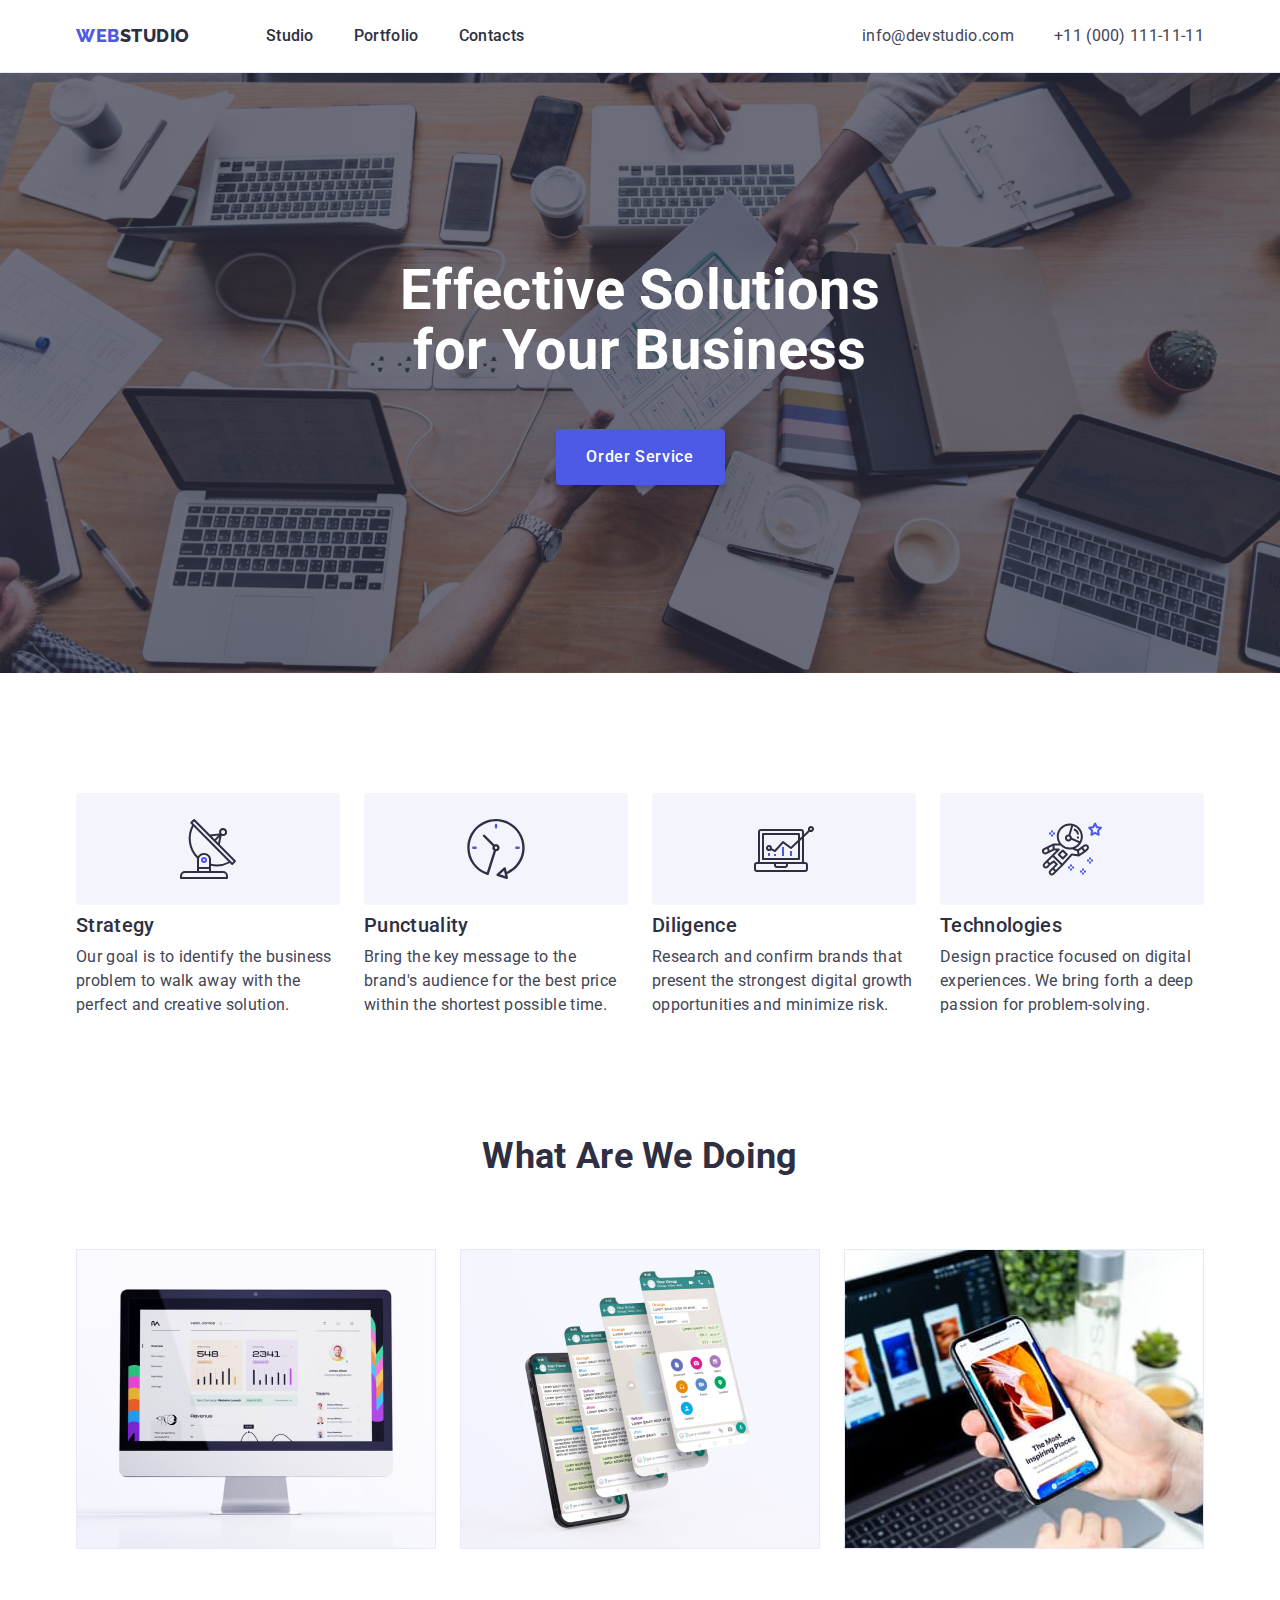
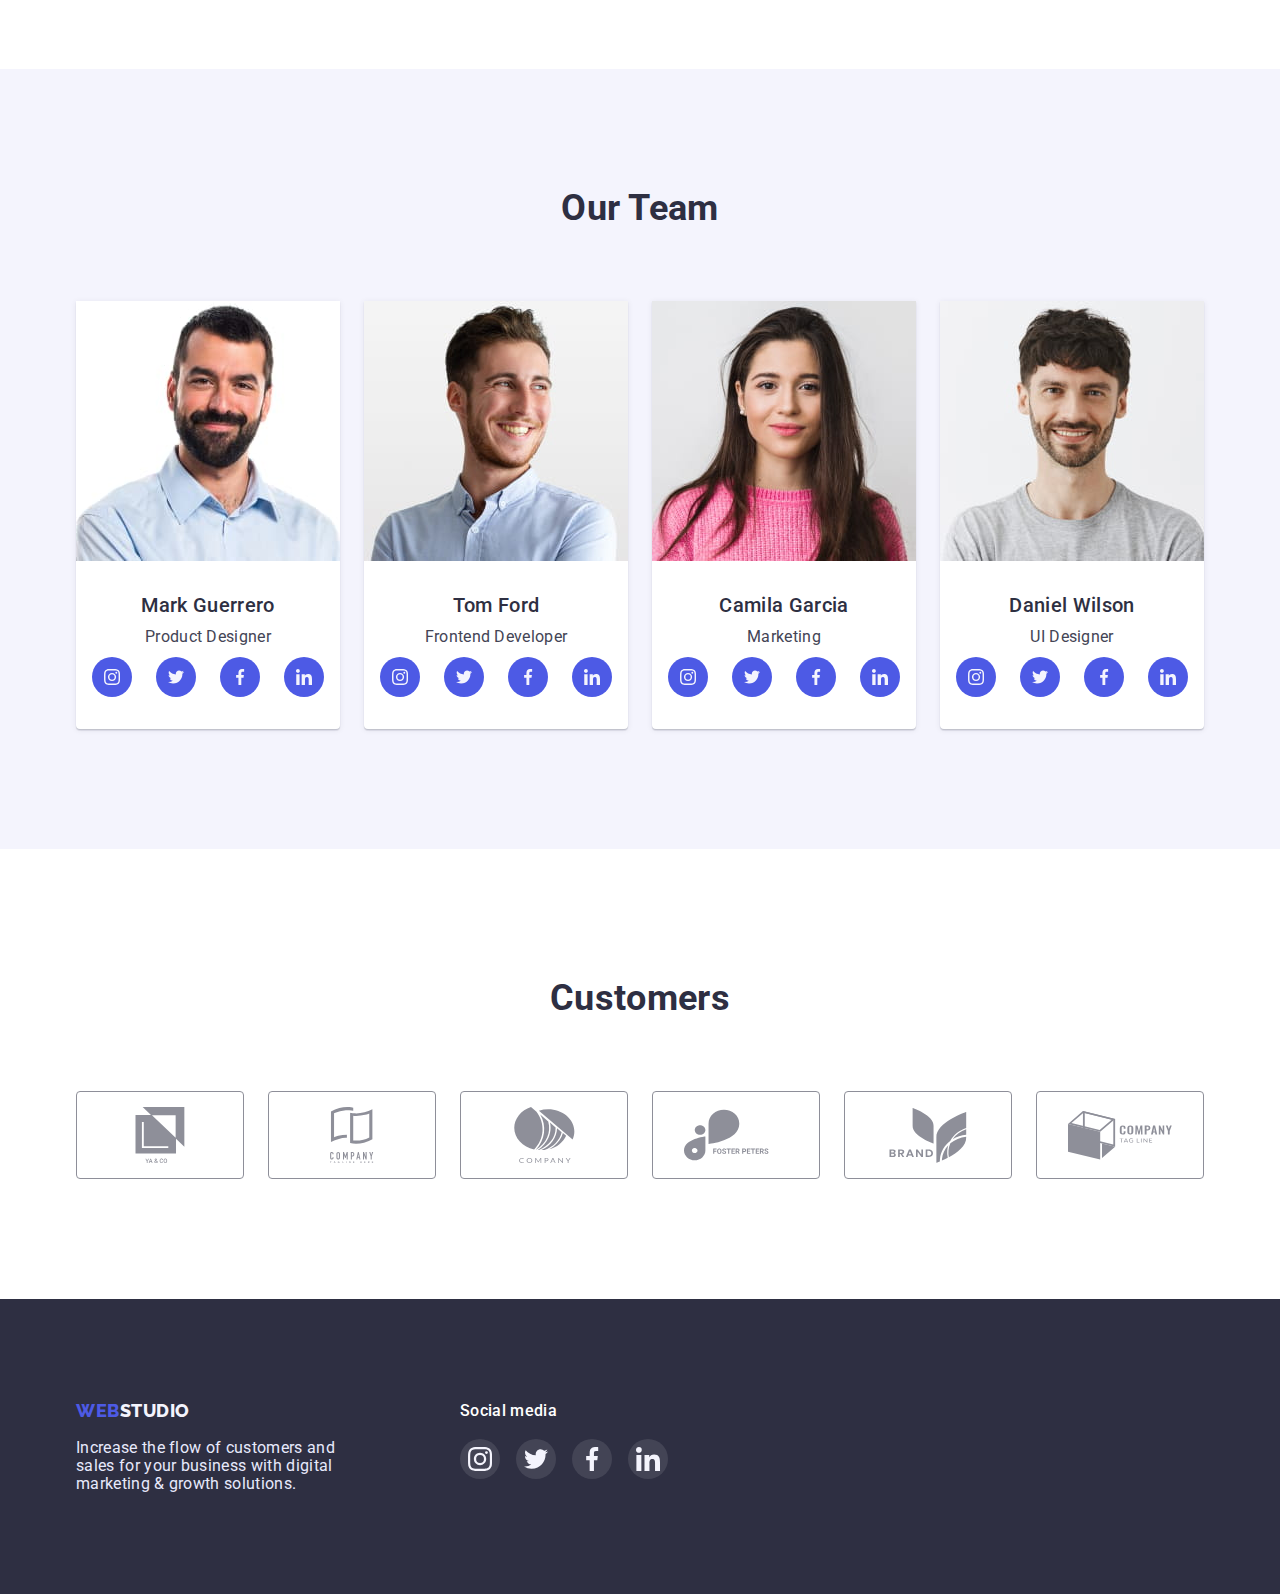
==== index.html @ 48ded7da "fix" ====
<!DOCTYPE html>
<html lang="en">
  <head>
    <meta charset="UTF-8" />
    <meta http-equiv="X-UA-Compatible" content="IE=edge" />
    <meta name="viewport" content="width=device-width, initial-scale=1.0" />
    <meta name="description" content="" />
    <title>Web studio</title>
    <!-- Fonts -->
    <link rel="preconnect" href="https://fonts.googleapis.com" />
    <link rel="preconnect" href="https://fonts.gstatic.com" crossorigin />
    <link
      href="https://fonts.googleapis.com/css2?family=Raleway:wght@800&family=Roboto:wght@400;500;700;900&display=swap"
      rel="stylesheet"
    />
    <!-- Normalizer -->
    <link href="
        https://cdn.jsdelivr.net/npm/modern-normalize@1.1.0/modern-normalize.min.css
        " rel="stylesheet">
    </link>
    <!-- Styles -->
    <link rel="stylesheet" href="./css/styles.css" />
  </head>
  <body>
    <header class="header">
      <div class="header-container container">
      <a class="header-logo logo-link" href="./index.html"
        ><span class="logo-web">web</span>studio</a
        >

      <nav class="header-nav">
        <ul class="header-list list">
          <li class="header-item">
            <a class="header-link link" href="">Studio</a>
          </li>
          <li class="header-item">
            <a class="header-link link" href="./portfolio.html">Portfolio</a>
          </li>
          <li class="header-item">
            <a class="header-link link" href="">Contacts</a>
          </li>
        </ul>
      </nav>
      <address>
        <ul class="address-list list">
          <li class="address-item">
            <a class="header-contact link" href="mail:info@devstudio.com"
              >info@devstudio.com</a
            >
          </li>
          <li class="address-item">
            <a class="header-contact link" href="tel:+110001111111"
              >+11 (000) 111-11-11</a
            >
          </li>
        </ul>
      </address>
      </div>
    </header>
    <main>
      <!-- Hero section -->
      <section class="hero-section">
        <div class="hero-container container">
        <h1 class="hero-title">Effective Solutions for Your Business</h1>
        <button class="hero-button btn" type="button">Order Service</button>
        </div>
      </section>
      <!-- about us -->
      <section class="about-us">
        <div class="about-container container">
        <ul class="about-us-list list list">
          <li class="about-us-item">
            <div class="about-us-bg">
              <svg class="about-us-svg" width="60" height="64">
                <use href="./images/icons.svg#antenna"></use>
              </svg>
            </div>
            <h3 class="list-title">Strategy</h3>
            <p class="list-text">
              Our goal is to identify the business problem to walk away with the
              perfect and creative solution.
            </p>
          </li>
          <li class="about-us-item">
            <div class="about-us-bg">
              <svg class="about-us-svg" width="60" height="64">
                <use href="./images/icons.svg#clock"></use>
              </svg>
            </div>
            <h3 class="list-title">Punctuality</h3>
            <p class="list-text">
              Bring the key message to the brand's audience for the best price
              within the shortest possible time.
            </p>
          </li>
          <li class="about-us-item">
            <div class="about-us-bg">
              <svg class="about-us-svg" width="60" height="64">
                <use href="./images/icons.svg#diagram"></use>
              </svg>
            </div>
            <h3 class="list-title">Diligence</h3>
            <p class="list-text">
              Research and confirm brands that present the strongest digital
              growth opportunities and minimize risk.
            </p>
          </li>
          <li class="about-us-item">
            <div class="about-us-bg">
              <svg class="about-us-svg" width="60" height="64">
                <use href="./images/icons.svg#astronaut"></use>
              </svg>
            </div>
            <h3 class="list-title">Technologies</h3>
            <p class="list-text">
              Design practice focused on digital experiences. We bring forth a
              deep passion for problem-solving.
            </p>
          </li>
        </ul>
        </div>
      </section>
      <!-- What are we doing -->
      <section class="wwd">
        <div class="wwd-container container">
        <h2 class="wwd-title">What are we doing</h2>
        <ul class="wwd-list list">
          <li class="wwd-item">
            <img
              src="./images/rectangle71(1).jpg"
              alt="computer monitor"
              width="360"
              height="300"
            />
          </li>
          <li class="wwd-item">
            <img
              src="./images/rectangle71(2).jpg"
              alt="telephone screen"
              width="360"
              height="300"
            />
          </li>
          <li class="wwd-item">
            <img
              src="./images/rectangle71(3).jpg"
              alt="hand is holding iphone"
              width="360"
              height="300"
            />
          </li>
        </ul>
        </div>
      </section>
      <!-- Our team -->
      <section class="team">
        <div class="team-container container">
        <h2 class="team-title">Our Team</h2>
        <ul class="team-list list">
          <li class="team-item">
            <img class="team-img"
              src="./images/marj.jpg"
              alt="a man with beard"
              width="264"
              height="260"
            />
             <div class="team-textbox">
            <h3 class="team-item-title">Mark Guerrero</h3>
            <p class="team-item-text">Product Designer</p>
                        <ul class="media-list list">
                          <li class="media-item">
                            <a class="team-media link" href="" rel="noopener noreferrer" aria-label="instagram link">
                              <svg class="media-svg" width="16" height="16">
                                <use href="./images/icons.svg#instagram"></use>
                              </svg>
                            </a>
                          </li>
                          <li class="media-item">
                          <a class="team-media link" href="" rel="noopener noreferrer" aria-label="instagram link">
                              <svg class="media-svg" width="16" height="16">
                                <use href="./images/icons.svg#twitter"></use>
                              </svg>
                          </a>
                          </li>
                          <li class="media-item">
                            <a class="team-media link" href="" rel="noopener noreferrer" aria-label="instagram link">
                              <svg class="media-svg" width="16" height="16">
                                <use href="./images/icons.svg#facebook"></use>
                              </svg>
                            </a>
                          </li>
                          <li class="media-item">
                            <a class="team-media link" href="" rel="noopener noreferrer" aria-label="instagram link">
                              <svg class="media-svg" width="16" height="16">
                                <use href="./images/icons.svg#linkedin"></use>
                              </svg>
                            </a>
                          </li>
                        </ul>
            </div>
          </li>
          <li class="team-item">
            <img class="team-img"
              src="./images/tom.jpg"
              alt="ordinary man"
              width="264"
              height="260"
            />
            <div class="team-textbox">
            <h3 class="team-item-title">Tom Ford</h3>
            <p class="team-item-text">Frontend Developer</p>
                        <ul class="media-list list">
                          <li class="media-item">
                            <a class="team-media link" href="" rel="noopener noreferrer" aria-label="instagram link">
                              <svg class="media-svg" width="16" height="16">
                                <use href="./images/icons.svg#instagram"></use>
                              </svg>
                            </a>
                          </li>
                          <li class="media-item">
                            <a class="team-media link" href="" rel="noopener noreferrer" aria-label="instagram link">
                              <svg class="media-svg" width="16" height="16">
                                <use href="./images/icons.svg#twitter"></use>
                              </svg>
                            </a>
                          </li>
                          <li class="media-item">
                            <a class="team-media link" href="" rel="noopener noreferrer" aria-label="instagram link">
                              <svg class="media-svg" width="16" height="16">
                                <use href="./images/icons.svg#facebook"></use>
                              </svg>
                            </a>
                          </li>
                          <li class="media-item">
                            <a class="team-media link" href="" rel="noopener noreferrer" aria-label="instagram link">
                              <svg class="media-svg" width="16" height="16">
                                <use href="./images/icons.svg#linkedin"></use>
                              </svg>
                            </a>
                          </li>
                        </ul>
            </div>
          </li>
          <li class="team-item">
            <img class="team-img"
              src="./images/camila.jpg"
              alt="girl with long hair"
              width="264"
              height="260"
            />
            <div class="team-textbox">
            <h3 class="team-item-title">Camila Garcia</h3>
            <p class="team-item-text">Marketing</p>
                        <ul class="media-list list">
                          <li class="media-item">
                            <a class="team-media link" href="" rel="noopener noreferrer" aria-label="instagram link">
                              <svg class="media-svg" width="16" height="16">
                                <use href="./images/icons.svg#instagram"></use>
                              </svg>
                            </a>
                          </li>
                          <li class="media-item">
                            <a class="team-media link" href="" rel="noopener noreferrer" aria-label="instagram link">
                              <svg class="media-svg" width="16" height="16">
                                <use href="./images/icons.svg#twitter"></use>
                              </svg>
                            </a>
                          </li>
                          <li class="media-item">
                            <a class="team-media link" href="" rel="noopener noreferrer" aria-label="instagram link">
                              <svg class="media-svg" width="16" height="16">
                                <use href="./images/icons.svg#facebook"></use>
                              </svg>
                            </a>
                          </li>
                          <li class="media-item">
                            <a class="team-media link" href="" rel="noopener noreferrer" aria-label="instagram link">
                              <svg class="media-svg" width="16" height="16">
                                <use href="./images/icons.svg#linkedin"></use>
                              </svg>
                            </a>
                          </li>
                        </ul>
            </div>
          </li>
          <li class="team-item">
            <img class="team-img"
              src="./images/daniel.jpg"
              alt="man smiling"
              width="264"
              height="260"
            />
            <div class="team-textbox">
            <h3 class="team-item-title">Daniel Wilson</h3>
            <p class="team-item-text">UI Designer</p>
            <ul class="media-list list">
              <li class="media-item">
                <a class="team-media link" href="" rel="noopener noreferrer" aria-label="instagram link">
                  <svg class="media-svg" width="16" height="16">
                    <use href="./images/icons.svg#instagram"></use>
                  </svg>
                </a>
              </li>
              <li class="media-item">
                <a class="team-media link" href="" rel="noopener noreferrer" aria-label="twitter link">
                  <svg class="media-svg" width="16" height="16">
                    <use href="./images/icons.svg#twitter"></use>
                  </svg>
                  </a>
                </li>
                <li class="media-item">
                  <a class="team-media link" href="" rel="noopener noreferrer" aria-label="facebook link">
                    <svg class="media-svg" width="16" height="16">
                      <use href="./images/icons.svg#facebook"></use>
                    </svg>
                  </a>
                </li>
                <li class="media-item">
                  <a class="team-media link" href="" rel="noopener noreferrer" aria-label="linkedin link">
                    <svg class="media-svg" width="16" height="16">
                      <use href="./images/icons.svg#linkedin"></use>
                    </svg>
                  </a>
                </li>
              </ul>
            </div>
          </li>
        </ul>
        </div>
      </section>
      <section class="customers">
        <div class="customers-container container">
        <h2 class="customers-title title">customers</h2>
        <div>
          <ul class="customers-list list">
            <li class="customers-item">
                <a class="customer-link link" href="" rel="noopener noreferrer" aria-label="company link">
                 <svg class="custom-svg" width="104" height="56">
                    <use href="./images/icons.svg#group"></use>
                 </svg>
                </a>
            </li>
            <li class="customers-item">
              <a class="customer-link link" href="" rel="noopener noreferrer" aria-label="company link">
                <svg class="custom-svg" width="104" height="56">
                  <use href="./images/icons.svg#group-1"></use>
                </svg>
              </a>
            </li>
            <li class="customers-item">
                <a class="customer-link link" href="" rel="noopener noreferrer" aaria-label="company link">
                  <svg class="custom-svg" width="104" height="56">
                    <use href="./images/icons.svg#group-2"></use>
                  </svg>
                </a>
            </li>
            <li class="customers-item">
                <a class="customer-link link" href="" rel="noopener noreferrer" aria-label="company link">
                  <svg class="custom-svg" width="104" height="56">
                    <use href="./images/icons.svg#group-3"></use>
                  </svg>
                </a>
            </li>
            <li class="customers-item">
                <a class="customer-link link" href="" rel="noopener noreferrer" aria-label="company link">
                  <svg class="custom-svg" width="104" height="56">
                    <use href="./images/icons.svg#group-4"></use>
                  </svg>
                </a>
            </li>
            <li class="customers-item">
                <a class="customer-link link" href="" rel="noopener noreferrer" aria-label="company link">
                  <svg class="custom-svg" width="104" height="56">
                    <use href="./images/icons.svg#group-5"></use>
                  </svg>
                </a>
            </li>
          </ul>
        </div>
      </div>
      </section>
    </main>
    <footer>
      <div class="footer-container container">
        <div class="footer-left">
      <a class="footer-logo logo-link" href="./index.html">
        <span class="logo-web">web</span>studio</a
      >
      <p class="footer-text">
        Increase the flow of customers and sales for your business with digital
        marketing & growth solutions.
      </p>
      </div>
      <div class="footer-right">
        <h3 class="footer-right-title">Social media</h3>
        <ul class="footer-list list">
          <li class="footer-item">
            <a class="footer-media link" href="" rel="noopener noreferrer" aria-label="instagram link">
              <svg class="footer-media-svg" width="24" height="24">
                <use href="./images/icons.svg#instagram"></use>
              </svg>
            </a>
          </li>
          <li class="footer-item">
            <a class="footer-media link" href="" rel="noopener noreferrer" aria-label="twitter link">
              <svg class="footer-media-svg" width="24" height="24">
                <use href="./images/icons.svg#twitter"></use>
              </svg>
            </a>
          </li>
          <li class="footer-item">
            <a class="footer-media link" href="" rel="noopener noreferrer" aria-label="facebook link">
              <svg class="footer-media-svg" width="24" height="24">
                <use href="./images/icons.svg#facebook"></use>
              </svg>
            </a>
          </li>
          <li class="footer-item">
            <a class="footer-media link" href="" rel="noopener noreferrer" aria-label="linkedin link">
              <svg class="footer-media-svg" width="24" height="24">
                <use href="./images/icons.svg#linkedin"></use>
              </svg>
            </a>
          </li>
        </ul>
      </div>
      </div>
    </footer>
  </body>
</html>
---- css/styles.css ----
:root {
  /* Fonts */
  --primary-font: "Roboto", sans-serif;

  /* Text colors */
  --primary-txt-cl: #2e2f42;
  --secondary-txt-cl: #434455;

  /* BG colors */
  --primary-bg-cl: #2e2f42;
  --accent-bg-cl: #f4f4fd;
  --white: #ffffff;

  /* Colors */
  --btn-active-cl: #404bbf;
  --iris: #4d5ae5;
  --corn-flower: #e7e9fc;
  --cloud: #f4f4fd;
  --light-slate: #8E8F99;
  --green: #31D0AA;

  /* btn type white  */
  --btn-white-cl: #e7e9fc;

  /* btn type purple  */
  --btn-cl: #4d5ae5;
}

/* reset styles */
h1,
h2,
h3,
h4,
h5,
h6,
p {
  margin: 0;
}

img {
  display: block;
  max-width: 100%;
  height: auto;
}

button {
  cursor: pointer;
}

.link {
  text-decoration: none;
  color: currentColor;
}

.list {
  list-style: none;
  margin: 0;
  padding: 0;
}
.container {
  width: 1158px;
  padding-left: 15px;
  padding-right: 15px;
  margin-left: auto;
  margin-right: auto;

  /* outline: 2px solid red;
      outline-offset: -2px; */
}
body {
  font-family: var(--primary-font);
  letter-spacing: 0.02em;
  color: var(--primary-txt-cl);
}

/* reset end */
.about-us,
.wwd,
.team,
.customers,
.filter-section {
  padding-top: 120px;
  padding-bottom: 120px;
}
/* Logo  */
.header-logo {
  font-family: "Raleway", sans-serif;
  font-weight: 800;
  font-size: 18px;
  line-height: 1.33;
  letter-spacing: 0.03em;
  text-transform: uppercase;
  color: var(--primary-txt-cl);
  margin-right: 76px;
}
.logo-web {
  color: var(--iris);
}
.footer-logo {
  font-family: "Raleway", sans-serif;
  font-weight: 800;
  font-size: 18px;
  line-height: 1.33;
  letter-spacing: 0.03em;
  text-transform: uppercase;
  color: #f4f4fd;
}
.logo-link {
  text-decoration: none;
}

/* Nav  */
.header {
  padding-top: 24px;
  padding-bottom: 24px;
  border-bottom: 1px solid #e7e9fc;
}
.header-nav {
  margin-right: auto;
}
.header-link {
  font-weight: 500;
  font-size: 16px;
  line-height: 1.5;
}
.header-list {
  display: flex;
  gap: 40px;
}
.header-container {
  display: flex;
  align-items: center;
}
/* Address  */
.address-list {
  display: flex;
  gap: 40px;
}
.address-item {
  color: var(--secondary-txt-cl);
  font-size: 16px;
  line-height: 1.5;
  font-style: normal;
}

/* Hero section  */
.hero-section {
  background-color: var(--primary-bg-cl);
  background-image: linear-gradient(
      rgba(46, 47, 66, 0.7),
      rgba(46, 47, 66, 0.7)
    ),
    url(../images/hero-bg.jpg);
  background-repeat: no-repeat;
  background-position: center;
  background-size: cover;
  padding-top: 188px;
  padding-bottom: 188px;
}
.hero-container {
}
.hero-title {
  color: var(--white);
  font-size: 56px;
  line-height: 1.07;
  width: 494px;
  margin-bottom: 48px;
  margin-left: auto;
  margin-right: auto;
  text-align: center;
}
.hero-button {
  display: block;
  background-color: var(--btn-cl);
  color: var(--white);
  box-shadow: 0px 4px 4px rgba(0, 0, 0, 0.15);
  width: 169px;
  height: 56px;
  border: 0cm;
  margin-left: auto;
  margin-right: auto;
}

/* About us  */
.about-container {
  display: flex;
}
.about-us-list {
  display: flex;
  /* gap: 24px; */
  margin-right: -24px;
}
.about-us-bg {
  display: flex;
  align-items: center;
  justify-content: center;
  width: 264px;
  height: 112px;
  background-color: var(--cloud);
  border-radius: 4px;
  margin-bottom: 8px;
}
.about-us-item {
  flex-basis: calc(100% / 4 - 24px);
  margin-right: 24px;
}
.list-text {
  color: var(--secondary-txt-cl);
  font-size: 16px;
  line-height: 1.5;
}
.list-title {
  font-weight: 500;
  font-size: 20px;
  line-height: 1.2;
  margin-bottom: 8px;
}

/* What are we doing */
.wwd {
  padding-top: 0px;
}
.wwd-container {
}
.wwd-title {
  text-align: center;
  font-size: 36px;
  line-height: 1.11;
  text-transform: capitalize;
  margin-bottom: 72px;
}
.wwd-list {
  display: flex;
  gap: 24px;
}

/* Our team  */
.team {
  background-color: var(--accent-bg-cl);
}
.team-title {
  text-align: center;
  font-size: 36px;
  line-height: 1.11;
  text-transform: capitalize;
  margin-bottom: 72px;
}
.team-list {
  display: flex;
  gap: 24px;
}
.team-item {
  background-color: var(--white);
  box-shadow: 0px 1px 6px rgba(46, 47, 66, 0.08),
    0px 1px 1px rgba(46, 47, 66, 0.16), 0px 2px 1px rgba(46, 47, 66, 0.08);
  border-radius: 0px 0px 4px 4px;
}
.team-media {
  display: flex;
  align-items: center;
  justify-content: center;

  width: 40px;
  height: 40px;

  background-color: var(--iris);
  border-radius: 50%;
}
.team-media:hover,
.team-media:focus {
  background-color: var(--btn-active-cl);
}
.media-item {
}
.media-list {
  display: flex;
  align-items: center;
  justify-content: center;
  gap: 24px;
}
.media-svg {
  fill: var(--cloud);
}
.team-img {
}
.team-item-title {
  font-weight: 500;
  font-size: 20px;
  line-height: 1.2;
  margin-bottom: 8px;
  text-align: center;
}
.team-item-text {
  color: var(--secondary-txt-cl);
  font-size: 16px;
  line-height: 1.5;
  text-align: center;
  margin-bottom: 8px;
}
.team-textbox {
  padding-top: 32px;
  padding-bottom: 32px;
}

/* Footer */
footer {
  background-color: var(--primary-bg-cl);
  padding-top: 100px;
  padding-bottom: 100px;
}
.footer-container {
  display: flex;
}
.footer-left {
  margin-right: 120px;
}

.footer-logo {
  display: block;
  margin-bottom: 16px;
}

.footer-text {
  color: var(--corn-flower);
  width: 264px;
}
.footer-list {
  margin-right: -16px;
}
.footer-item {
  margin-right: 16px;
}
.footer-media {
  display: flex;
  align-items: center;
  justify-content: center;
  width: 40px;
  height: 40px;
  background-color: rgba(255, 255, 255, 0.1);
  border-radius: 50%;
}
.footer-media:hover,
.footer-media:focus {
  background-color: var(--green);
}
.footer-right-title {
  color: var(--white);
    font-weight: 500;
    font-size: 16px;
    line-height: 1.5;
    margin-bottom: 16px;
}
.footer-media-svg {
  fill: var(--cloud);
}
.footer-list {
  display: flex;
}

/* Link  */
.link:hover,
.link:focus {
  color: var(--iris);
}

/* Button */
.btn {
  font-family: inherit;
  font-weight: 500;
  font-size: 16px;
  line-height: 1.5;
  letter-spacing: 0.04em;
  text-transform: capitalize;
  cursor: pointer;
  border-radius: 4px;
}
.btn:hover,
.bt:focus {
  background-color: var(--btn-active-cl);
}

/* Customers  */
.customers {
  padding-top: 130px;
}
.customers-title {
  text-align: center;
  font-size: 36px;
  line-height: 1.11;
  text-transform: capitalize;
  margin-bottom: 72px;
}
.customers-list {
  display: flex;
  margin-right: -24px;
}
.customers-item {
  margin-right: 24px;
}
.customer-link {
  display: flex;
  align-items: center;
  justify-content: center;
  width: 168px;
  height: 88px;
  border: 1px solid #8e8f99;
  border-radius: 4px;
}
.custom-svg {
  fill: var(--light-slate);
}
.customer-link:hover,
.customer-link:focus {
  fill: var(--btn-active-cl);
  border: 1px solid var(--btn-active-cl);
  border-radius: 4px;
}
.customer-link {
  display: flex;
  justify-content: center;
  align-items: center;
}

/* Portfolio  */
.filter-title {
  display: none;
}
.btn-filter-container {
}
.filter-list {
  display: flex;
  gap: 24px;
  justify-content: center;
  margin-bottom: 72px;
}
.filter-btn {
  font-weight: 500;
  font-size: 16px;
  line-height: 1.5;
  background-color: var(--btn-white-cl);
  color: var(--iris);
  /* border: 1px solid var(--corn-flower); */
  border: 0px;
  border-radius: 4px;
  padding: 12px 24px;
}
.filter-btn:hover,
.filter-btn:focus {
  color: var(--white);
  box-shadow: 0px 3px 1px rgba(0, 0, 0, 0.1), 0px 2px 1px rgba(0, 0, 0, 0.08), 0px 2px 2px rgba(0, 0, 0, 0.12);
}


.row-list {
  display: flex;
  flex-wrap: wrap;
  margin-top: -24px;
  margin-left: -24px;
}
.row-item {
  flex-basis: calc(100% / 3 - 24px);
  margin-top: 24px;
  margin-left: 24px;
}
.row-item:hover,
.row-item:focus {
  border: 1px solid #e7e9fc;
  box-shadow: 0px 1px 6px rgba(46, 47, 66, 0.08);
}
.row-list-title {
  font-weight: 500;
  font-size: 20px;
  line-height: 1.2;
  letter-spacing: 0.02em;
  margin-bottom: 8px;
}

.row-list-text {
  font-size: 16px;
  line-height: 1.5;
  color: var(--secondary-txt-cl);
}

.row-link {
  text-decoration: none;
  color: currentColor;
}
.row-textbox {
  padding-top: 32px;
  padding-bottom: 32px;
  padding-left: 16px;
  border: 1px solid #e7e9fc;
  border-top: none;
}
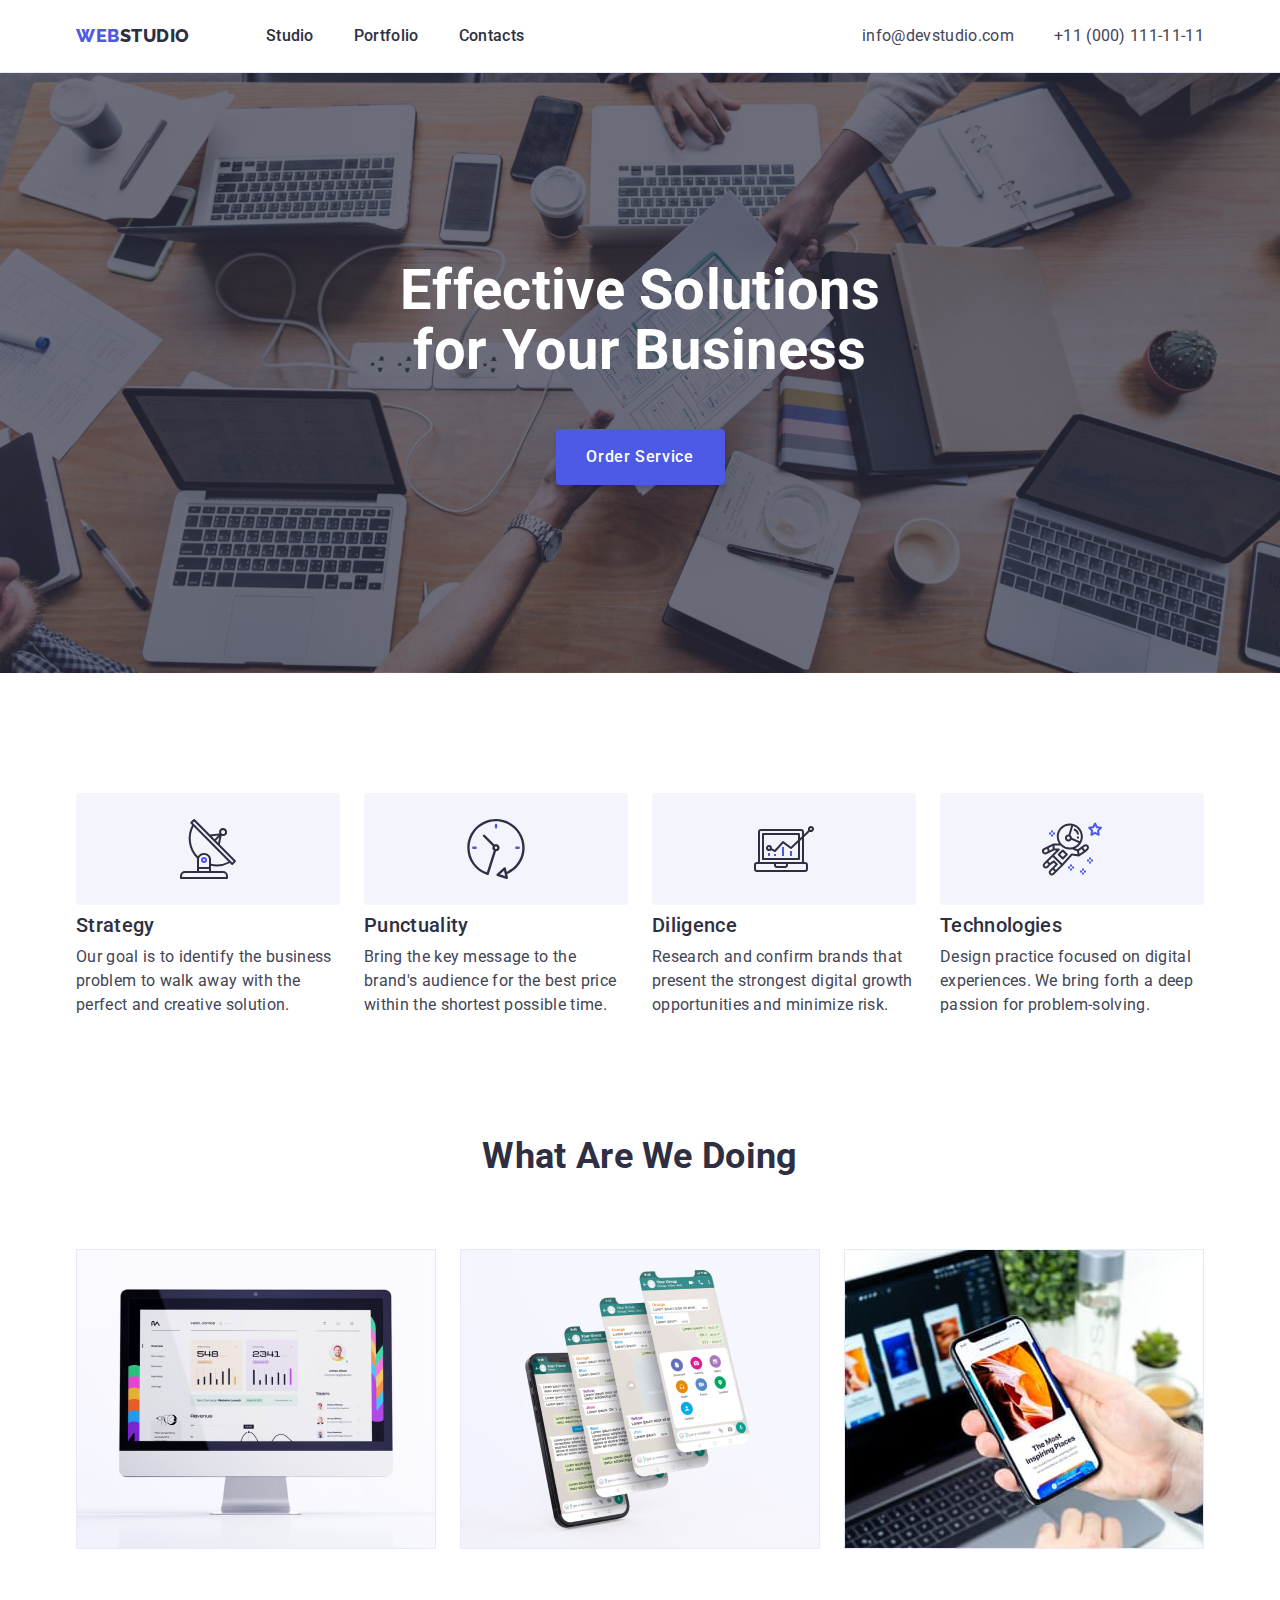
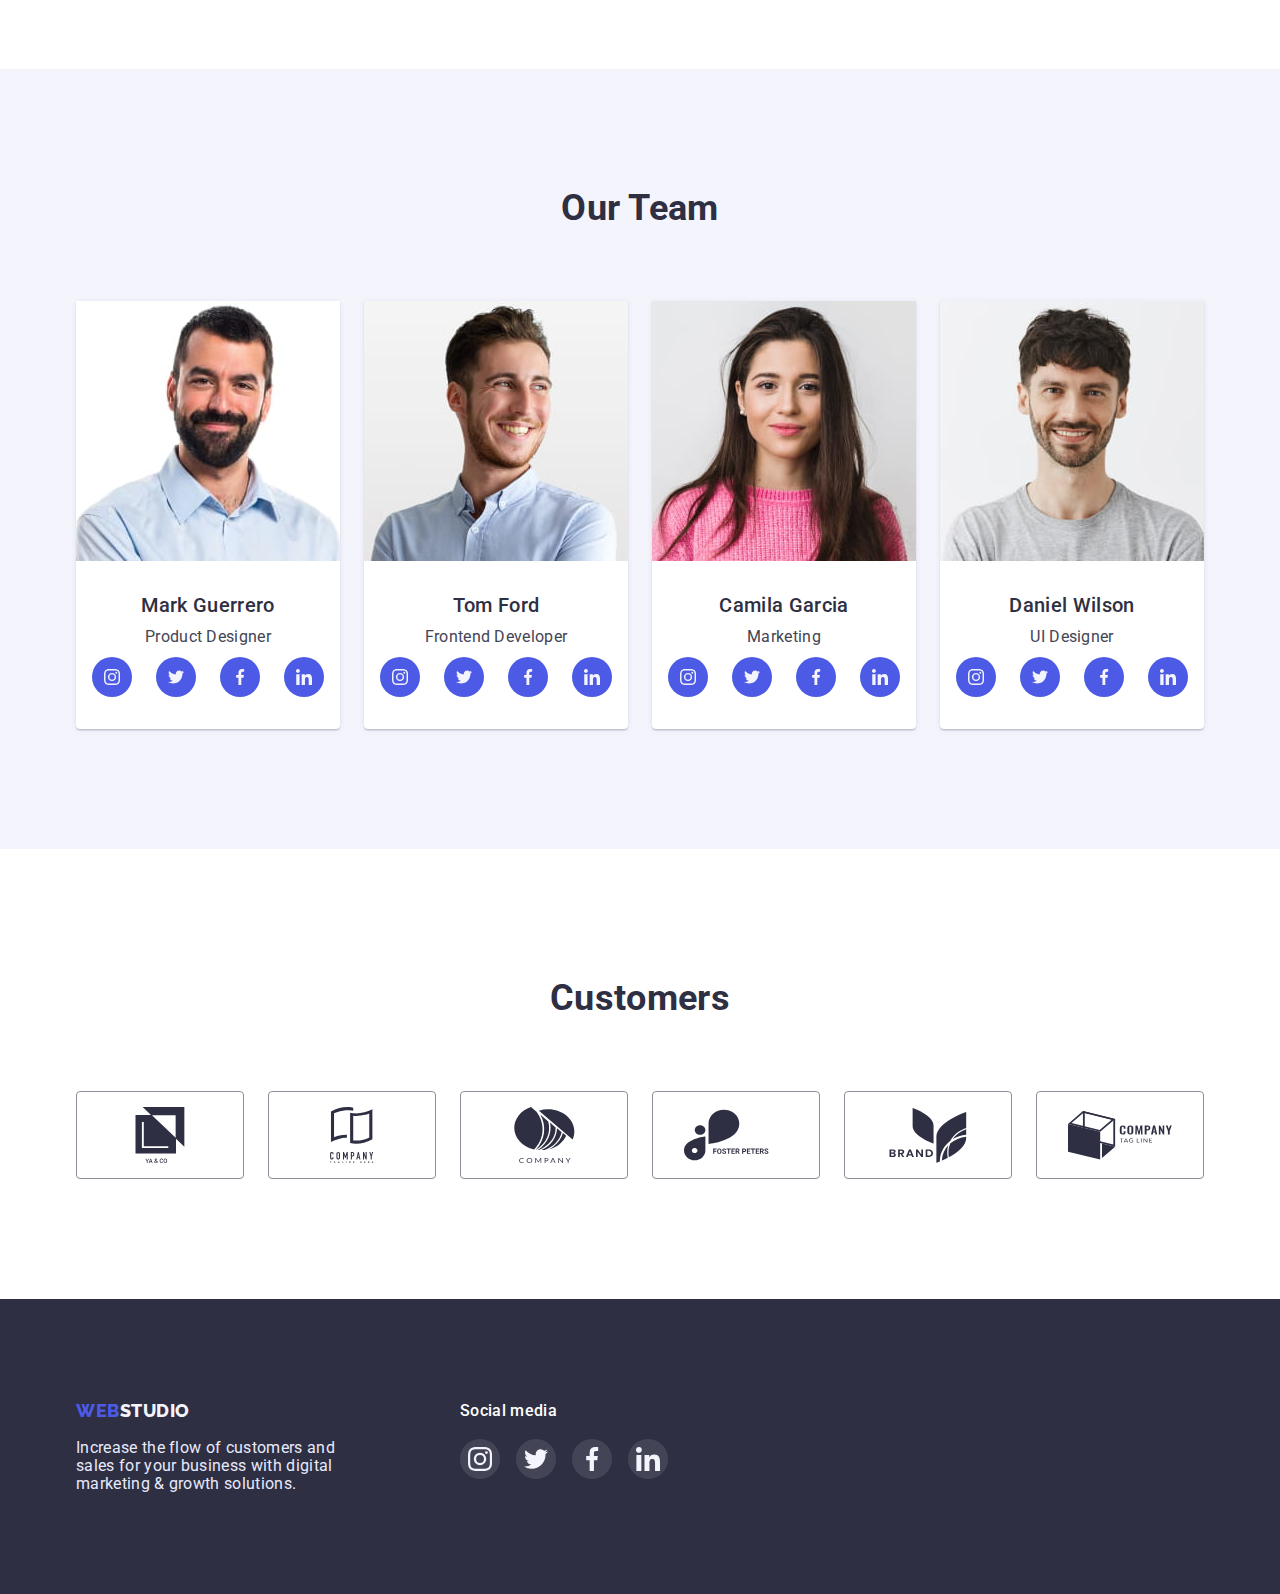
==== commit 497dbf92: "fix" ====
--- a/index.html
+++ b/index.html
@@ -169,28 +169,28 @@
             <p class="team-item-text">Product Designer</p>
                         <ul class="media-list list">
                           <li class="media-item">
-                            <a class="team-media link" href="" rel="noopener noreferrer" aria-label="instagram link">
+                            <a class="team-media link" href="https://www.instagram.com/swixswixswixswix/" target="_blank" rel="noopener noreferrer" aria-label="instagram link">
                               <svg class="media-svg" width="16" height="16">
                                 <use href="./images/icons.svg#instagram"></use>
                               </svg>
                             </a>
                           </li>
                           <li class="media-item">
-                          <a class="team-media link" href="" rel="noopener noreferrer" aria-label="instagram link">
+                          <a class="team-media link" href="" target="_blank" rel="noopener noreferrer" aria-label="instagram link">
                               <svg class="media-svg" width="16" height="16">
                                 <use href="./images/icons.svg#twitter"></use>
                               </svg>
                           </a>
                           </li>
                           <li class="media-item">
-                            <a class="team-media link" href="" rel="noopener noreferrer" aria-label="instagram link">
+                            <a class="team-media link" href="" target="_blank" rel="noopener noreferrer" aria-label="instagram link">
                               <svg class="media-svg" width="16" height="16">
                                 <use href="./images/icons.svg#facebook"></use>
                               </svg>
                             </a>
                           </li>
                           <li class="media-item">
-                            <a class="team-media link" href="" rel="noopener noreferrer" aria-label="instagram link">
+                            <a class="team-media link" href="" target="_blank" rel="noopener noreferrer" aria-label="instagram link">
                               <svg class="media-svg" width="16" height="16">
                                 <use href="./images/icons.svg#linkedin"></use>
                               </svg>
@@ -211,28 +211,28 @@
             <p class="team-item-text">Frontend Developer</p>
                         <ul class="media-list list">
                           <li class="media-item">
-                            <a class="team-media link" href="" rel="noopener noreferrer" aria-label="instagram link">
+                            <a class="team-media link" href="https://www.instagram.com/wefallee/" target="_blank" rel="noopener noreferrer" aria-label="instagram link">
                               <svg class="media-svg" width="16" height="16">
                                 <use href="./images/icons.svg#instagram"></use>
                               </svg>
                             </a>
                           </li>
                           <li class="media-item">
-                            <a class="team-media link" href="" rel="noopener noreferrer" aria-label="instagram link">
+                            <a class="team-media link" href="" target="_blank" rel="noopener noreferrer" aria-label="instagram link">
                               <svg class="media-svg" width="16" height="16">
                                 <use href="./images/icons.svg#twitter"></use>
                               </svg>
                             </a>
                           </li>
                           <li class="media-item">
-                            <a class="team-media link" href="" rel="noopener noreferrer" aria-label="instagram link">
+                            <a class="team-media link" href="" target="_blank" rel="noopener noreferrer" aria-label="instagram link">
                               <svg class="media-svg" width="16" height="16">
                                 <use href="./images/icons.svg#facebook"></use>
                               </svg>
                             </a>
                           </li>
                           <li class="media-item">
-                            <a class="team-media link" href="" rel="noopener noreferrer" aria-label="instagram link">
+                            <a class="team-media link" href="" target="_blank" rel="noopener noreferrer" aria-label="instagram link">
                               <svg class="media-svg" width="16" height="16">
                                 <use href="./images/icons.svg#linkedin"></use>
                               </svg>
@@ -253,28 +253,28 @@
             <p class="team-item-text">Marketing</p>
                         <ul class="media-list list">
                           <li class="media-item">
-                            <a class="team-media link" href="" rel="noopener noreferrer" aria-label="instagram link">
+                            <a class="team-media link" href="https://www.instagram.com/malimoshaaa/" target="_blank" rel="noopener noreferrer" aria-label="instagram link">
                               <svg class="media-svg" width="16" height="16">
                                 <use href="./images/icons.svg#instagram"></use>
                               </svg>
                             </a>
                           </li>
                           <li class="media-item">
-                            <a class="team-media link" href="" rel="noopener noreferrer" aria-label="instagram link">
+                            <a class="team-media link" href="" target="_blank" rel="noopener noreferrer" aria-label="instagram link">
                               <svg class="media-svg" width="16" height="16">
                                 <use href="./images/icons.svg#twitter"></use>
                               </svg>
                             </a>
                           </li>
                           <li class="media-item">
-                            <a class="team-media link" href="" rel="noopener noreferrer" aria-label="instagram link">
+                            <a class="team-media link" href="" target="_blank" rel="noopener noreferrer" aria-label="instagram link">
                               <svg class="media-svg" width="16" height="16">
                                 <use href="./images/icons.svg#facebook"></use>
                               </svg>
                             </a>
                           </li>
                           <li class="media-item">
-                            <a class="team-media link" href="" rel="noopener noreferrer" aria-label="instagram link">
+                            <a class="team-media link" href="" target="_blank" rel="noopener noreferrer" aria-label="instagram link">
                               <svg class="media-svg" width="16" height="16">
                                 <use href="./images/icons.svg#linkedin"></use>
                               </svg>
@@ -295,28 +295,28 @@
             <p class="team-item-text">UI Designer</p>
             <ul class="media-list list">
               <li class="media-item">
-                <a class="team-media link" href="" rel="noopener noreferrer" aria-label="instagram link">
+                <a class="team-media link" href="https://www.instagram.com/dexxter300/" target="_blank" rel="noopener noreferrer" aria-label="instagram link">
                   <svg class="media-svg" width="16" height="16">
                     <use href="./images/icons.svg#instagram"></use>
                   </svg>
                 </a>
               </li>
               <li class="media-item">
-                <a class="team-media link" href="" rel="noopener noreferrer" aria-label="twitter link">
+                <a class="team-media link" href="" target="_blank" rel="noopener noreferrer" aria-label="twitter link">
                   <svg class="media-svg" width="16" height="16">
                     <use href="./images/icons.svg#twitter"></use>
                   </svg>
                   </a>
                 </li>
                 <li class="media-item">
-                  <a class="team-media link" href="" rel="noopener noreferrer" aria-label="facebook link">
+                  <a class="team-media link" href="" target="_blank" rel="noopener noreferrer" aria-label="facebook link">
                     <svg class="media-svg" width="16" height="16">
                       <use href="./images/icons.svg#facebook"></use>
                     </svg>
                   </a>
                 </li>
                 <li class="media-item">
-                  <a class="team-media link" href="" rel="noopener noreferrer" aria-label="linkedin link">
+                  <a class="team-media link" href="" target="_blank" rel="noopener noreferrer" aria-label="linkedin link">
                     <svg class="media-svg" width="16" height="16">
                       <use href="./images/icons.svg#linkedin"></use>
                     </svg>
@@ -334,42 +334,42 @@
         <div>
           <ul class="customers-list list">
             <li class="customers-item">
-                <a class="customer-link link" href="" rel="noopener noreferrer" aria-label="company link">
+                <a class="customer-link link" href="" target="_blank" rel="noopener noreferrer" aria-label="company link">
                  <svg class="custom-svg" width="104" height="56">
                     <use href="./images/icons.svg#group"></use>
                  </svg>
                 </a>
             </li>
             <li class="customers-item">
-              <a class="customer-link link" href="" rel="noopener noreferrer" aria-label="company link">
+              <a class="customer-link link" href="" target="_blank" rel="noopener noreferrer" aria-label="company link">
                 <svg class="custom-svg" width="104" height="56">
                   <use href="./images/icons.svg#group-1"></use>
                 </svg>
               </a>
             </li>
             <li class="customers-item">
-                <a class="customer-link link" href="" rel="noopener noreferrer" aaria-label="company link">
+                <a class="customer-link link" href="" target="_blank" rel="noopener noreferrer" aaria-label="company link">
                   <svg class="custom-svg" width="104" height="56">
                     <use href="./images/icons.svg#group-2"></use>
                   </svg>
                 </a>
             </li>
             <li class="customers-item">
-                <a class="customer-link link" href="" rel="noopener noreferrer" aria-label="company link">
+                <a class="customer-link link" href="" target="_blank" rel="noopener noreferrer" aria-label="company link">
                   <svg class="custom-svg" width="104" height="56">
                     <use href="./images/icons.svg#group-3"></use>
                   </svg>
                 </a>
             </li>
             <li class="customers-item">
-                <a class="customer-link link" href="" rel="noopener noreferrer" aria-label="company link">
+                <a class="customer-link link" href="" target="_blank" rel="noopener noreferrer" aria-label="company link">
                   <svg class="custom-svg" width="104" height="56">
                     <use href="./images/icons.svg#group-4"></use>
                   </svg>
                 </a>
             </li>
             <li class="customers-item">
-                <a class="customer-link link" href="" rel="noopener noreferrer" aria-label="company link">
+                <a class="customer-link link" href="" target="_blank" rel="noopener noreferrer" aria-label="company link">
                   <svg class="custom-svg" width="104" height="56">
                     <use href="./images/icons.svg#group-5"></use>
                   </svg>
@@ -395,28 +395,28 @@
         <h3 class="footer-right-title">Social media</h3>
         <ul class="footer-list list">
           <li class="footer-item">
-            <a class="footer-media link" href="" rel="noopener noreferrer" aria-label="instagram link">
+            <a class="footer-media link" href="https://www.instagram.com/dexxter300/" target="_blank" rel="noopener noreferrer" aria-label="instagram link">
               <svg class="footer-media-svg" width="24" height="24">
                 <use href="./images/icons.svg#instagram"></use>
               </svg>
             </a>
           </li>
           <li class="footer-item">
-            <a class="footer-media link" href="" rel="noopener noreferrer" aria-label="twitter link">
+            <a class="footer-media link" href="" target="_blank" rel="noopener noreferrer" aria-label="twitter link">
               <svg class="footer-media-svg" width="24" height="24">
                 <use href="./images/icons.svg#twitter"></use>
               </svg>
             </a>
           </li>
           <li class="footer-item">
-            <a class="footer-media link" href="" rel="noopener noreferrer" aria-label="facebook link">
+            <a class="footer-media link" href="" target="_blank" rel="noopener noreferrer" aria-label="facebook link">
               <svg class="footer-media-svg" width="24" height="24">
                 <use href="./images/icons.svg#facebook"></use>
               </svg>
             </a>
           </li>
           <li class="footer-item">
-            <a class="footer-media link" href="" rel="noopener noreferrer" aria-label="linkedin link">
+            <a class="footer-media link" href="" target="_blank" rel="noopener noreferrer" aria-label="linkedin link">
               <svg class="footer-media-svg" width="24" height="24">
                 <use href="./images/icons.svg#linkedin"></use>
               </svg>
--- a/css/styles.css
+++ b/css/styles.css
@@ -405,14 +405,15 @@
   height: 88px;
   border: 1px solid #8e8f99;
   border-radius: 4px;
+    fill: var(--light-slate);
 }
 .custom-svg {
-  fill: var(--light-slate);
+  fill: currentColor;
 }
 .customer-link:hover,
 .customer-link:focus {
   fill: var(--btn-active-cl);
-  border: 1px solid var(--btn-active-cl);
+  /* border: 1px solid var(--btn-active-cl); */
   border-radius: 4px;
 }
 .customer-link {
